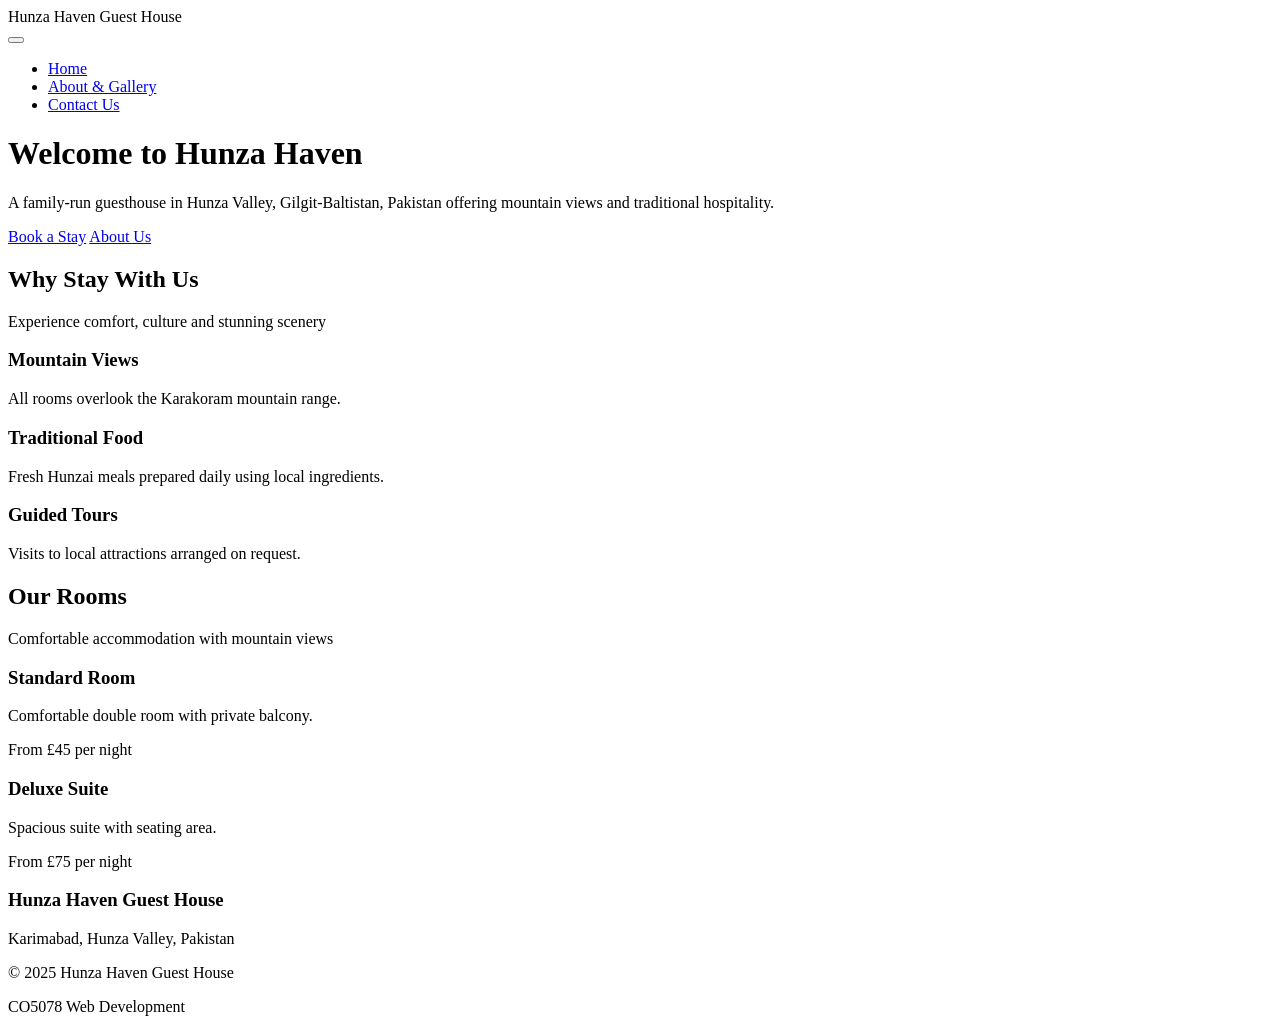
==== index.html @ 87c677ec "Add files via upload new" ====
﻿<!DOCTYPE html>
<!--
  Hunza Haven Guest House
  CO5078 Web Development – Assessment 1
  Student: Sabin Basnet
  Validated using: https://validator.w3.org/
-->
<html lang="en">
<head>
    <meta charset="UTF-8">
    <meta name="viewport" content="width=device-width, initial-scale=1.0">
    <meta name="description" content="Hunza Haven Guest House - Traditional accommodation in Hunza Valley, Pakistan.">
    <title>Hunza Haven Guest House | Home</title>
    <link rel="stylesheet" href="root/style.css">
</head>
<body>

<nav>
    <div class="site-name">Hunza Haven Guest House</div>

    <button class="hamburger" id="hamburger" aria-label="Open navigation menu">
        <span></span>
        <span></span>
        <span></span>
    </button>

    <ul class="nav-links" id="navLinks">
        <li><a href="index.html" class="active">Home</a></li>
        <li><a href="about.html">About &amp; Gallery</a></li>
        <li><a href="contact.html">Contact Us</a></li>
    </ul>
</nav>

<header class="hero">
    <h1>Welcome to Hunza Haven</h1>
    <p>A family-run guesthouse in Hunza Valley, Gilgit-Baltistan, Pakistan offering mountain views and traditional hospitality.</p>
    <a href="contact.html" class="btn">Book a Stay</a>
    <a href="about.html" class="btn">About Us</a>
</header>

<main>

<section>
    <h2 class="section-title">Why Stay With Us</h2>
    <p class="section-sub">Experience comfort, culture and stunning scenery</p>

    <div class="cards">
        <div class="card">
            <h3>Mountain Views</h3>
            <p>All rooms overlook the Karakoram mountain range.</p>
        </div>
        <div class="card">
            <h3>Traditional Food</h3>
            <p>Fresh Hunzai meals prepared daily using local ingredients.</p>
        </div>
        <div class="card">
            <h3>Guided Tours</h3>
            <p>Visits to local attractions arranged on request.</p>
        </div>
    </div>
</section>

<section class="grey">
    <h2 class="section-title">Our Rooms</h2>
    <p class="section-sub">Comfortable accommodation with mountain views</p>

    <div class="cards">
        <div class="room-card">
            <div class="room-info">
                <h3>Standard Room</h3>
                <p>Comfortable double room with private balcony.</p>
                <p class="price">From £45 per night</p>
            </div>
        </div>

        <div class="room-card">
            <div class="room-info">
                <h3>Deluxe Suite</h3>
                <p>Spacious suite with seating area.</p>
                <p class="price">From £75 per night</p>
            </div>
        </div>
    </div>
</section>

</main>

<footer>
    <div class="footer-flex">
        <div class="footer-brand">
            <h3>Hunza Haven Guest House</h3>
            <p>Karimabad, Hunza Valley, Pakistan</p>
        </div>
    </div>
    <div class="footer-bottom">
        <p>&copy; 2025 Hunza Haven Guest House</p>
        <p>CO5078 Web Development</p>
    </div>
</footer>

<script src="root/main.js"></script>
</body>
</html>
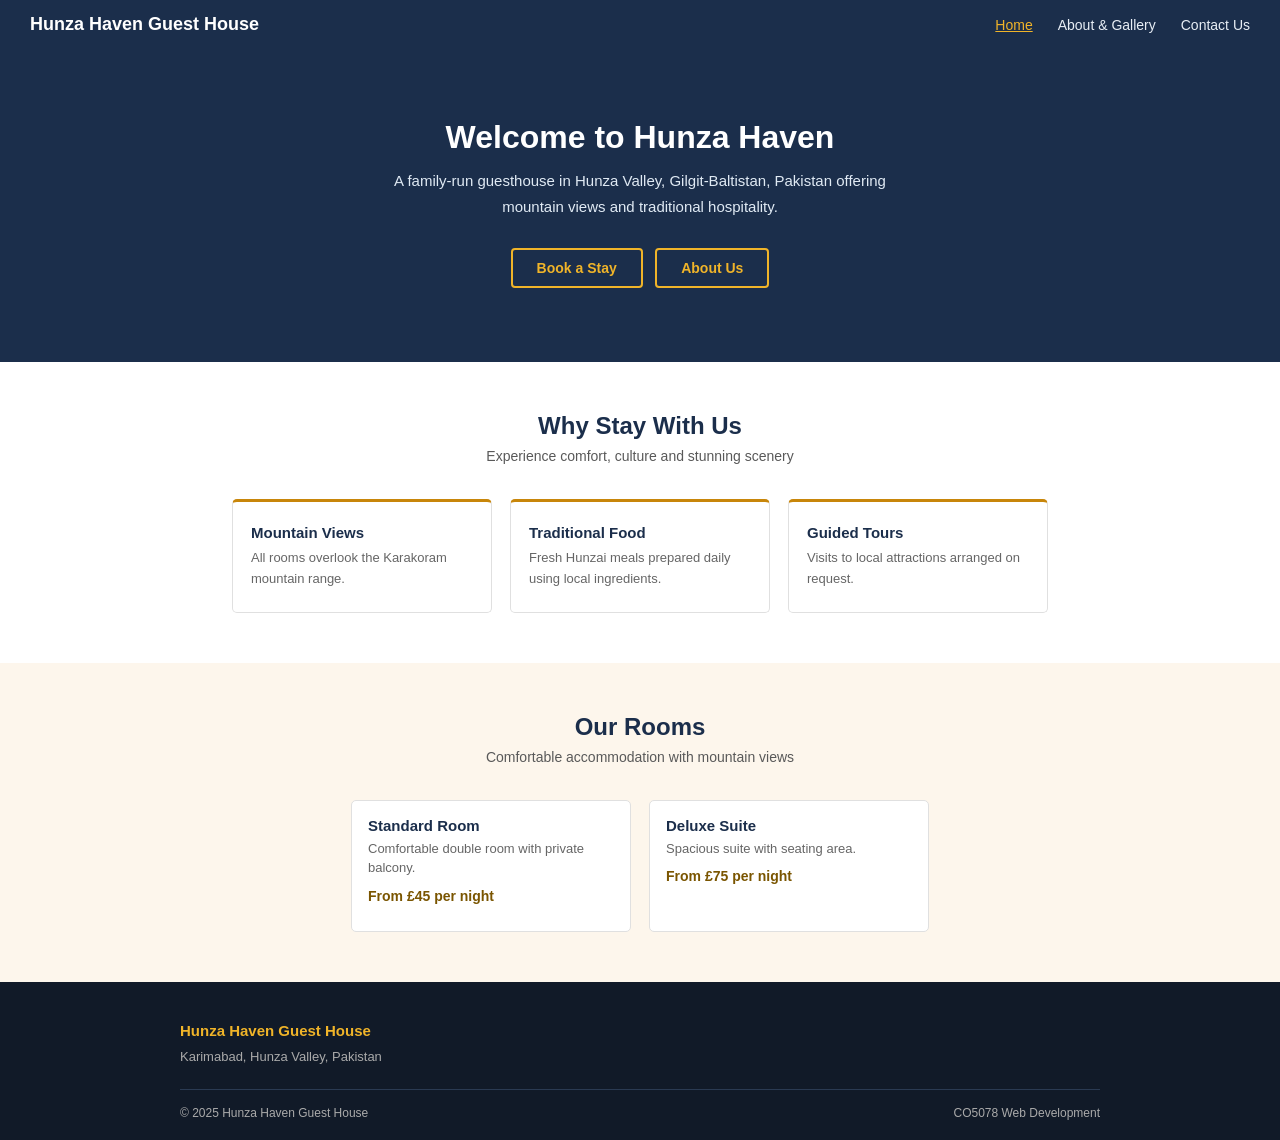
==== commit 0211ad11: "all changes" ====
--- a/index.html
+++ b/index.html
@@ -1,10 +1,4 @@
 ﻿<!DOCTYPE html>
-<!--
-  Hunza Haven Guest House
-  CO5078 Web Development – Assessment 1
-  Student: Sabin Basnet
-  Validated using: https://validator.w3.org/
--->
 <html lang="en">
 <head>
     <meta charset="UTF-8">
--- a/root/style.css
+++ b/root/style.css
@@ -0,0 +1,686 @@
+﻿* {
+    margin: 0;
+    padding: 0;
+    box-sizing: border-box;
+}
+
+body {
+    font-family: 'Poppins', sans-serif;
+    background-color: #ffffff;
+    color: #333333;
+}
+
+a {
+    text-decoration: none;
+    color: inherit;
+}
+
+
+
+nav {
+    background-color: #1b2e4b;
+    padding: 14px 30px;
+    display: flex;
+    justify-content: space-between;
+    align-items: center;
+}
+
+.site-name {
+    color: #ffffff;
+    font-size: 18px;
+    font-weight: 600;
+}
+
+.nav-links {
+    list-style: none;
+    display: flex;
+    gap: 25px;
+}
+
+.nav-links a {
+    color: #e8eef5;
+    font-size: 14px;
+}
+
+.nav-links a:hover,
+.nav-links a.active {
+    color: #f0b429;
+    text-decoration: underline;
+}
+
+.hamburger {
+    display: none;
+    flex-direction: column;
+    gap: 5px;
+    background: none;
+    border: none;
+    cursor: pointer;
+}
+
+.hamburger span {
+    display: block;
+    width: 22px;
+    height: 2px;
+    background-color: #ffffff;
+}
+
+
+
+.hero {
+    background-color: #1b2e4b;
+    color: #ffffff;
+    text-align: center;
+    padding: 70px 30px;
+}
+
+.hero h1 {
+    font-size: 32px;
+    margin-bottom: 12px;
+}
+
+.hero p {
+    font-size: 15px;
+    max-width: 520px;
+    margin: 0 auto 25px;
+    line-height: 1.7;
+    color: #e0eaf4;
+}
+
+.btn {
+    display: inline-block;
+    padding: 10px 24px;
+    border-radius: 4px;
+    font-size: 14px;
+    font-weight: 600;
+    border: 2px solid #f0b429;
+    color: #f0b429;
+    margin: 4px;
+}
+
+.btn:hover {
+    background-color: #f0b429;
+    color: #1b2e4b;
+}
+
+
+
+.page-header {
+    background-color: #1b2e4b;
+    color: #ffffff;
+    text-align: center;
+    padding: 60px 30px 40px;
+}
+
+.page-header h1 {
+    font-size: 28px;
+    margin-bottom: 6px;
+}
+
+.page-header p {
+    font-size: 14px;
+    color: #e0eaf4;
+}
+
+
+
+section {
+    padding: 50px 30px;
+}
+
+.grey {
+    background-color: #fdf6ec;
+}
+
+.section-title {
+    font-size: 24px;
+    color: #1b2e4b;
+    margin-bottom: 8px;
+    text-align: center;
+}
+
+.section-sub {
+    font-size: 14px;
+    color: #595959;
+    text-align: center;
+    margin-bottom: 35px;
+}
+
+
+
+.cards {
+    display: flex;
+    flex-wrap: wrap;
+    gap: 18px;
+    justify-content: center;
+}
+
+.card {
+    border: 1px solid #e0e0e0;
+    border-top: 3px solid #c8860a;
+    border-radius: 5px;
+    padding: 22px 18px;
+    width: 260px;
+    background-color: #ffffff;
+}
+
+.card h3 {
+    font-size: 15px;
+    color: #1b2e4b;
+    margin-bottom: 7px;
+}
+
+.card p {
+    font-size: 13px;
+    color: #666666;
+    line-height: 1.6;
+}
+
+/* ROOMS*/
+
+.room-card {
+    border: 1px solid #e0e0e0;
+    border-radius: 5px;
+    overflow: hidden;
+    width: 280px;
+    background-color: #ffffff;
+}
+
+.room-img {
+    background-color: #dce7f5;
+    height: 160px;
+    display: flex;
+    align-items: center;
+    justify-content: center;
+    font-size: 14px;
+    color: #1b2e4b;
+    font-weight: 600;
+}
+
+.room-info {
+    padding: 16px;
+}
+
+.room-info h3 {
+    font-size: 15px;
+    color: #1b2e4b;
+    margin-bottom: 5px;
+}
+
+.room-info p {
+    font-size: 13px;
+    color: #666666;
+    margin-bottom: 8px;
+    line-height: 1.5;
+}
+
+.room-info .price {
+    font-weight: 600;
+    color: #7a5500;
+    font-size: 14px;
+}
+
+
+
+.green-banner {
+    background-color: #1b2e4b;
+    color: #ffffff;
+    text-align: center;
+    padding: 50px 30px;
+}
+
+.green-banner h2 {
+    font-size: 22px;
+    margin-bottom: 10px;
+}
+
+.green-banner p {
+    font-size: 14px;
+    color: #e0eaf4;
+    margin-bottom: 20px;
+}
+
+
+
+.about-flex {
+    display: flex;
+    flex-wrap: wrap;
+    gap: 40px;
+    align-items: center;
+    max-width: 920px;
+    margin: 0 auto;
+}
+
+.about-img {
+    width: 360px;
+    height: 280px;
+    background-color: #dce7f5;
+    border-radius: 5px;
+    display: flex;
+    align-items: center;
+    justify-content: center;
+    font-size: 14px;
+    color: #1b2e4b;
+    font-weight: 600;
+    flex-shrink: 0;
+}
+
+.about-text {
+    flex: 1;
+    min-width: 240px;
+}
+
+.about-text h2 {
+    font-size: 22px;
+    color: #1b2e4b;
+    margin-bottom: 10px;
+}
+
+.about-text p {
+    font-size: 14px;
+    color: #555555;
+    line-height: 1.7;
+    margin-bottom: 10px;
+}
+
+.stats {
+    display: flex;
+    gap: 15px;
+    margin-top: 18px;
+    flex-wrap: wrap;
+}
+
+.stat {
+    border: 1px solid #e0e0e0;
+    padding: 10px 16px;
+    border-radius: 4px;
+    text-align: center;
+    background-color: #fdf6ec;
+}
+
+.stat strong {
+    display: block;
+    font-size: 20px;
+    color: #7a5500;
+}
+
+.stat span {
+    font-size: 12px;
+    color: #595959;
+}
+
+/* GALLERY*/
+
+.gallery {
+    display: flex;
+    flex-wrap: wrap;
+    gap: 15px;
+    justify-content: center;
+    max-width: 920px;
+    margin: 0 auto;
+}
+
+.gallery figure {
+    width: 270px;
+}
+
+.gallery-img {
+    width: 100%;
+    height: 180px;
+    object-fit: cover;
+    border-radius: 5px;
+    border: 1px solid #e0e0e0;
+    display: block;
+    background-color: #dce7f5;
+}
+
+.gallery figcaption {
+    font-size: 12px;
+    color: #595959;
+    text-align: center;
+    margin-top: 5px;
+}
+
+
+
+.team-cards {
+    display: flex;
+    flex-wrap: wrap;
+    gap: 20px;
+    justify-content: center;
+}
+
+.team-card {
+    text-align: center;
+    width: 180px;
+}
+
+.team-avatar {
+    width: 70px;
+    height: 70px;
+    background-color: #dce7f5;
+    border-radius: 50%;
+    margin: 0 auto 10px;
+    border: 2px solid #1b2e4b;
+}
+
+.team-card h4 {
+    font-size: 14px;
+    color: #1b2e4b;
+    margin-bottom: 2px;
+}
+
+.team-card .role {
+    font-size: 12px;
+    color: #7a5500;
+    margin-bottom: 5px;
+}
+
+.team-card p {
+    font-size: 12px;
+    color: #595959;
+    line-height: 1.5;
+}
+
+
+
+.contact-flex {
+    display: flex;
+    flex-wrap: wrap;
+    gap: 40px;
+    max-width: 920px;
+    margin: 0 auto;
+}
+
+.contact-info {
+    flex: 1;
+    min-width: 240px;
+}
+
+.contact-info h2 {
+    font-size: 20px;
+    color: #1b2e4b;
+    margin-bottom: 10px;
+}
+
+.contact-info > p {
+    font-size: 14px;
+    color: #666666;
+    line-height: 1.6;
+    margin-bottom: 20px;
+}
+
+.contact-item {
+    margin-bottom: 14px;
+}
+
+.contact-item strong {
+    display: block;
+    font-size: 13px;
+    color: #1b2e4b;
+    margin-bottom: 2px;
+}
+
+.contact-item span,
+.contact-item a {
+    font-size: 13px;
+    color: #666666;
+}
+
+.form-box {
+    flex: 1.4;
+    min-width: 260px;
+    background-color: #fdf6ec;
+    padding: 25px;
+    border-radius: 5px;
+    border: 1px solid #e0e0e0;
+}
+
+.form-box h3 {
+    font-size: 18px;
+    color: #1b2e4b;
+    margin-bottom: 18px;
+}
+
+.form-row {
+    display: flex;
+    gap: 14px;
+}
+
+.form-row .form-group {
+    flex: 1;
+}
+
+.form-group {
+    margin-bottom: 14px;
+}
+
+.form-group label {
+    display: block;
+    font-size: 13px;
+    font-weight: 600;
+    color: #444444;
+    margin-bottom: 4px;
+}
+
+.form-group input,
+.form-group textarea,
+.form-group select {
+    width: 100%;
+    padding: 9px 11px;
+    border: 1px solid #cccccc;
+    border-radius: 4px;
+    font-family: 'Poppins', sans-serif;
+    font-size: 13px;
+    background-color: #ffffff;
+    outline: none;
+    color: #333333;
+}
+
+.form-group input:focus,
+.form-group textarea:focus,
+.form-group select:focus {
+    border-color: #1b2e4b;
+}
+
+.form-group textarea {
+    min-height: 100px;
+    resize: vertical;
+}
+
+.submit-btn {
+    width: 100%;
+    padding: 11px;
+    background-color: #1b2e4b;
+    color: #ffffff;
+    border: none;
+    border-radius: 4px;
+    font-family: 'Poppins', sans-serif;
+    font-size: 14px;
+    font-weight: 600;
+    cursor: pointer;
+}
+
+.submit-btn:hover {
+    background-color: #7a5500;
+}
+
+.form-message {
+    display: none;
+    margin-top: 12px;
+    padding: 10px;
+    border-radius: 4px;
+    font-size: 13px;
+}
+
+.form-message.success {
+    background-color: #d4edda;
+    color: #155724;
+    border: 1px solid #c3e6cb;
+    display: block;
+}
+
+.form-message.error {
+    background-color: #f8d7da;
+    color: #721c24;
+    border: 1px solid #f5c6cb;
+    display: block;
+}
+
+
+
+.map-wrapper {
+    max-width: 920px;
+    margin: 0 auto;
+    border-radius: 5px;
+    overflow: hidden;
+    border: 1px solid #e0e0e0;
+}
+
+.map-wrapper iframe {
+    width: 100%;
+    height: 360px;
+    border: 0;
+    display: block;
+}
+
+.ref-note,
+.gallery + p,
+.map-wrapper + p {
+    text-align: center;
+    font-size: 12px;
+    color: #595959 !important;
+    margin-top: 14px;
+}
+
+
+footer {
+    background-color: #111a28;
+    color: #aaaaaa;
+    padding: 40px 30px 20px;
+}
+
+.footer-flex {
+    display: flex;
+    flex-wrap: wrap;
+    gap: 30px;
+    max-width: 920px;
+    margin: 0 auto;
+    padding-bottom: 22px;
+    border-bottom: 1px solid #2a3a52;
+}
+
+.footer-brand {
+    flex: 2;
+    min-width: 200px;
+}
+
+.footer-brand h3 {
+    color: #f0b429;
+    font-size: 15px;
+    margin-bottom: 8px;
+}
+
+.footer-brand p {
+    font-size: 13px;
+    line-height: 1.6;
+}
+
+.footer-col {
+    flex: 1;
+    min-width: 130px;
+}
+
+.footer-col h4 {
+    color: #ffffff;
+    font-size: 13px;
+    margin-bottom: 10px;
+}
+
+.footer-col ul {
+    list-style: none;
+}
+
+.footer-col li {
+    margin-bottom: 5px;
+}
+
+.footer-col li a,
+.footer-col li span {
+    font-size: 13px;
+    color: #aaaaaa;
+}
+
+.footer-col li a:hover {
+    color: #f0b429;
+}
+
+.footer-bottom {
+    max-width: 920px;
+    margin: 16px auto 0;
+    display: flex;
+    justify-content: space-between;
+    flex-wrap: wrap;
+    font-size: 12px;
+    color: #aaaaaa;
+    gap: 5px;
+}
+
+/* MEDIA QUERIES */
+
+@media (max-width: 768px) {
+
+    .hamburger {
+        display: flex;
+    }
+
+    .nav-links {
+        display: none;
+        position: absolute;
+        top: 52px;
+        left: 0;
+        right: 0;
+        background-color: #1b2e4b;
+        flex-direction: column;
+        padding: 20px 30px;
+        gap: 14px;
+        z-index: 99;
+    }
+
+    .nav-links.open {
+        display: flex;
+    }
+
+    .hero h1 {
+        font-size: 24px;
+    }
+
+    .about-img {
+        width: 100%;
+    }
+
+    .form-row {
+        flex-direction: column;
+        gap: 0;
+    }
+
+    .footer-bottom {
+        flex-direction: column;
+        text-align: center;
+    }
+}
+
+@media (max-width: 480px) {
+
+    section {
+        padding: 35px 18px;
+    }
+
+    .card,
+    .room-card {
+        width: 100%;
+    }
+
+    .gallery figure {
+        width: 100%;
+    }
+}
